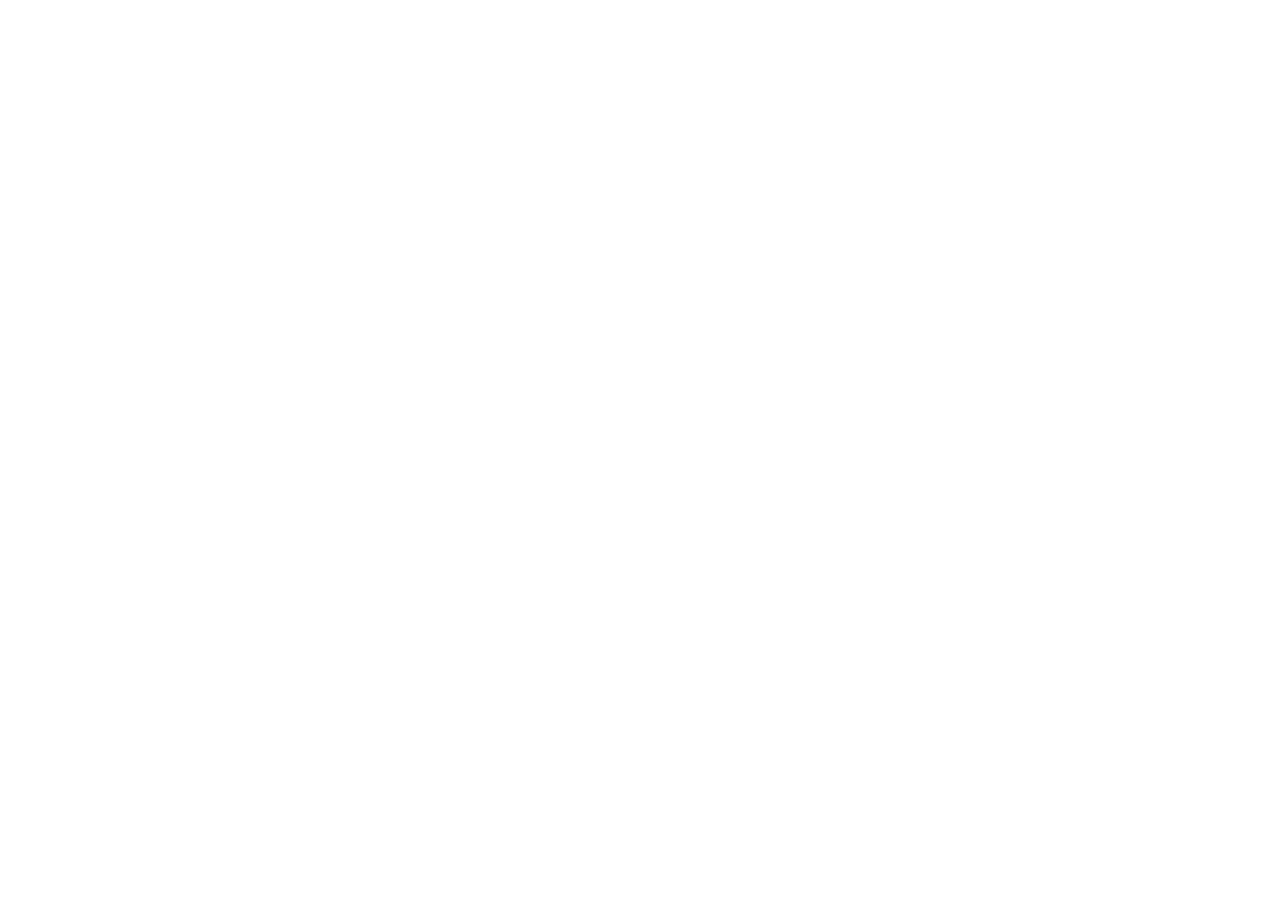
==== index.html @ 9bc4a07e "Criei a página principal" ====
<!DOCTYPE html>
<html lang="pt-br">
<head>
    <meta charset="UTF-8">
    <meta name="viewport" content="width=device-width, initial-scale=1.0">
    <title>Projeto Redes Socias</title>
   <link rel="shortcut icon" href="favicon.ico" type="image/x-icon">
</head>
<body>
    
</body>
</html>
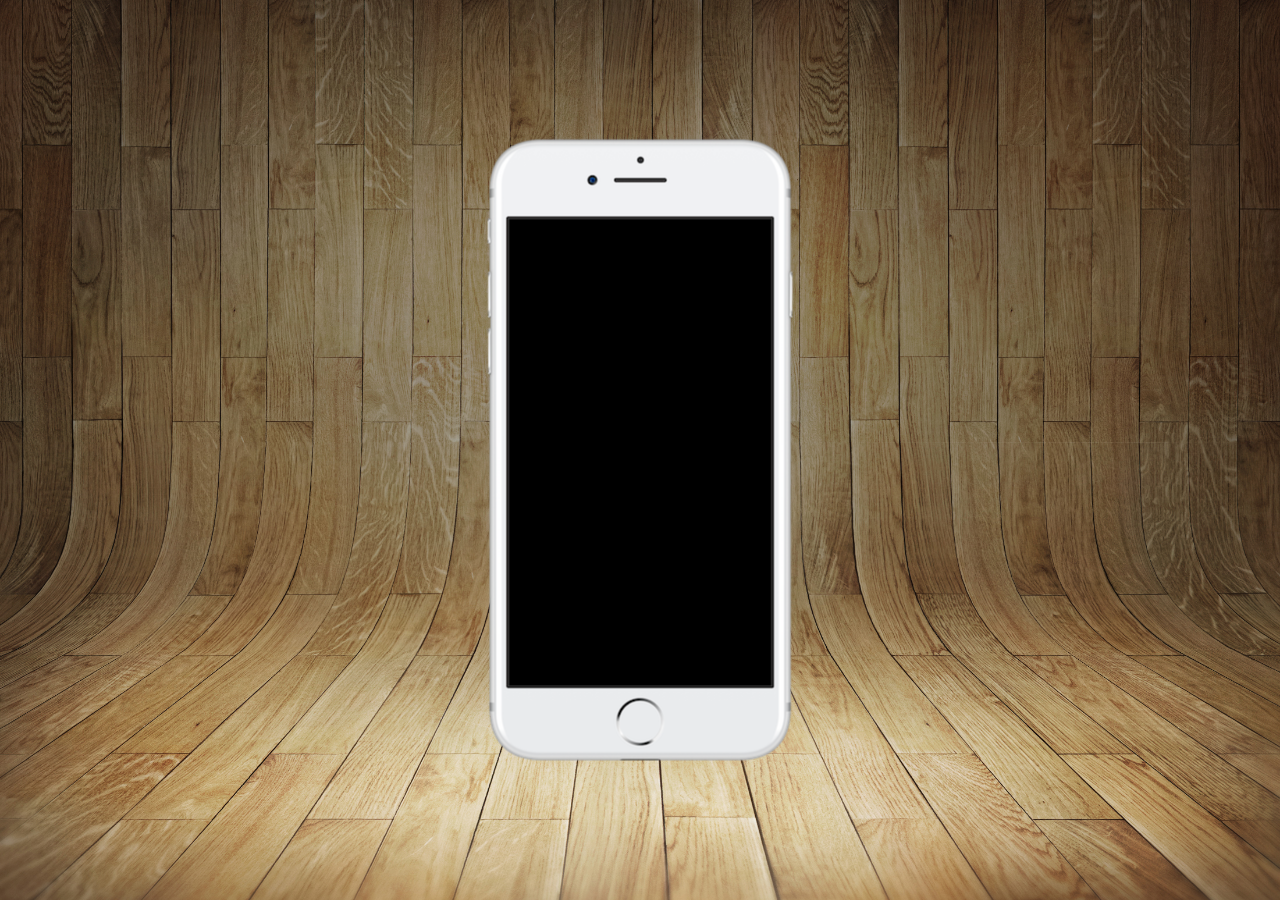
==== commit 920ad8e4: "atualização projeto redes sociais" ====
--- a/index.html
+++ b/index.html
@@ -4,9 +4,18 @@
     <meta charset="UTF-8">
     <meta name="viewport" content="width=device-width, initial-scale=1.0">
     <title>Projeto Redes Socias</title>
+    <link rel="stylesheet" href="estilos/style.css">
    <link rel="shortcut icon" href="favicon.ico" type="image/x-icon">
 </head>
 <body>
-    
+    <main>
+        <section id="telefone">
+
+        </section>
+        <section id="redes-sociais">
+
+        </section>
+
+    </main>
 </body>
 </html>--- a/estilos/style.css
+++ b/estilos/style.css
@@ -0,0 +1,30 @@
+@charset "UTF=8";
+*{
+    margin: 0px;
+    padding: 0px;
+    font-family: Arial, Helvetica, sans-serif;
+}
+
+html, body{
+    height: 100vh;
+    width: 100vw;
+}
+body{
+    background: url(../imagens/fundo-madeira.jpg) no-repeat top center;
+    background-size: cover;
+    background-attachment: fixed;
+}
+main{
+    height: 100vh;
+    position: relative;
+}
+section#telefone{
+    position: absolute;
+    top: 50%;
+    left: 50%;
+    transform: translate(-50%, -50%);
+    height: 627px;
+    width: 311px;
+    background: url(../imagens/frame-iphone.png) no-repeat;
+
+}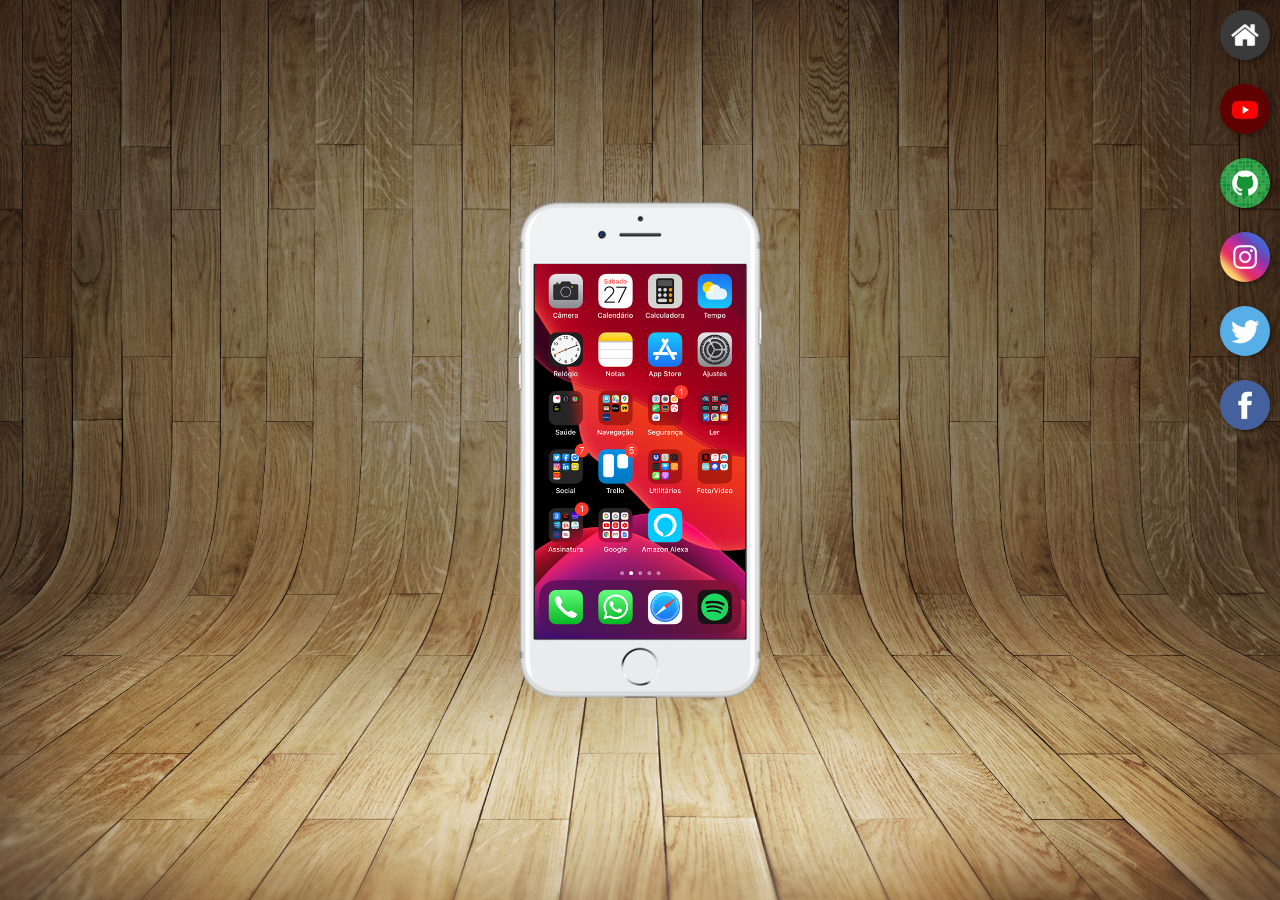
==== commit e37e73ba: "organizando redes sociais" ====
--- a/index.html
+++ b/index.html
@@ -10,10 +10,17 @@
 <body>
     <main>
         <section id="telefone">
-
+            <iframe src="home.html" name="tela" id="tela" frameborder="0">
+                Seu navegador não é compatível com isso.
+            </iframe>
         </section>
         <section id="redes-sociais">
-
+            <a href="home.html" target="tela"><img src="imagens/logo-home.jpg" alt="home"></a></br>
+            <a href="youtube.html" target="tela"><img src="imagens/logo-youtube.jpg" alt="YouTube"></a></br>
+            <a href="github.html" target="tela"><img src="imagens/logo-github.jpg" alt="GitHub"></a></br>
+            <a href="instagran.html" target="tela"><img src="imagens/logo-instagram.jpg" alt="Instagram"></a></br>
+            <a href="twitter.html" target="tela"><img src="imagens/logo-twitter.jpg" alt="Twitter"></a></br>
+            <a href="facebook.html" target="tela"><img src="imagens/logo-facebook.jpg" alt="Facebook"></a>
         </section>
 
     </main>
--- a/estilos/style.css
+++ b/estilos/style.css
@@ -10,7 +10,7 @@
     width: 100vw;
 }
 body{
-    background: url(../imagens/fundo-madeira.jpg) no-repeat top center;
+    background: url('../imagens/fundo-madeira.jpg') no-repeat top center;
     background-size: cover;
     background-attachment: fixed;
 }
@@ -23,8 +23,31 @@
     top: 50%;
     left: 50%;
     transform: translate(-50%, -50%);
-    height: 627px;
-    width: 311px;
-    background: url(../imagens/frame-iphone.png) no-repeat;
-
-}+    height: 500px;
+    width: 248px;
+    background: url('../imagens/frame-iphone1.png') no-repeat;
+}
+iframe#tela{
+    position: relative;
+    top: 64px;
+    left: 19px;
+    width: 210px;
+    height: 375px;
+    border-radius: 3px;
+}
+section#redes-sociais{
+    text-align: right;
+}
+section#redes-sociais img{
+    width: 50px;
+    margin: 10px;
+    border-radius: 50%;
+    box-shadow: 2px 2px 5px rgba(0, 0, 0, 0.4);
+    box-sizing: border-box;
+}
+section#redes-sociais img:hover{
+    border: 2px solid rgba(255, 255, 255, 0.61);
+    transform: translate(-5px, -5px);
+    box-shadow: 5px 5px 10px rgba(0, 0, 0, 0.582);
+    transition: .7s, border .3s;
+}
